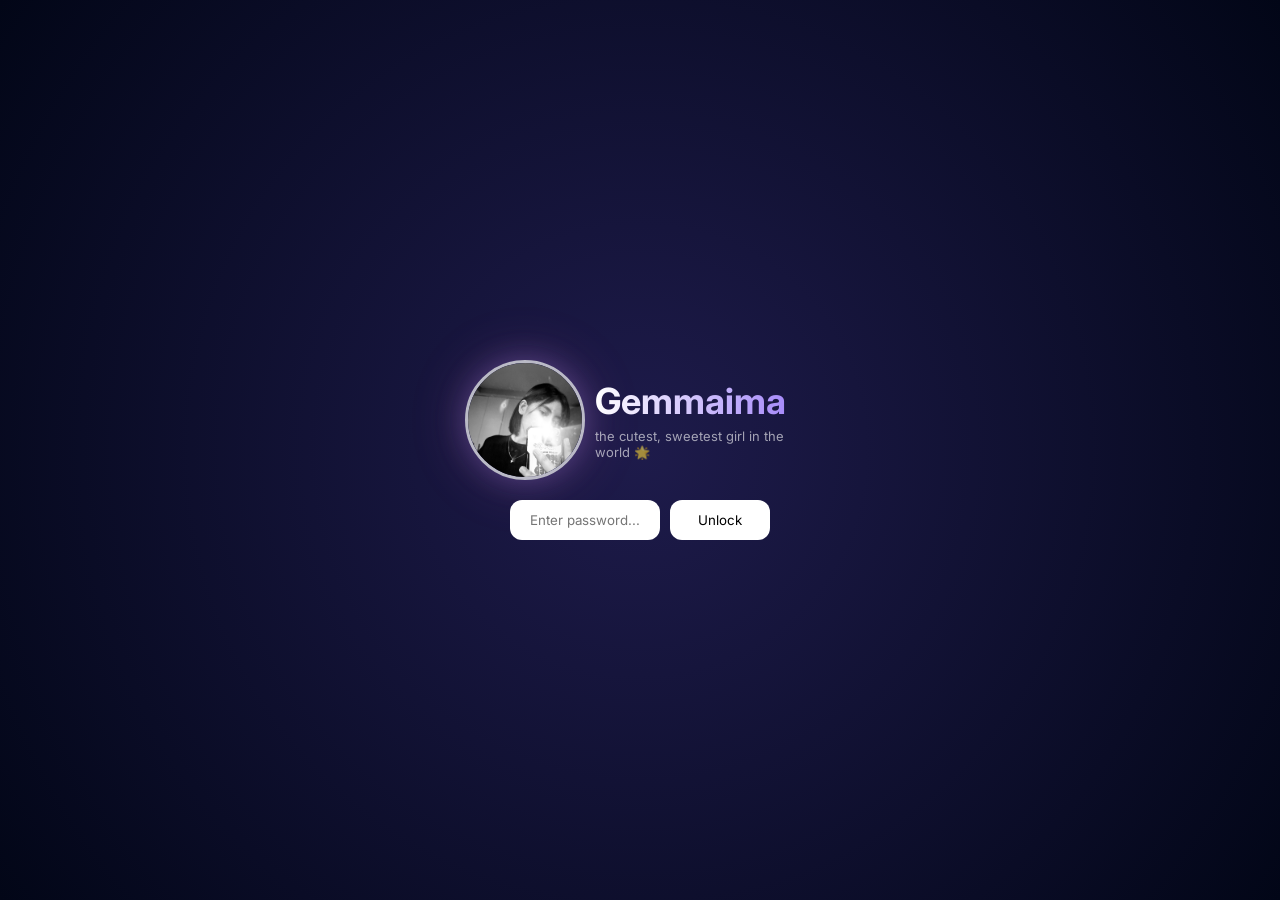
==== index.html @ 6dae92a2 "g" ====
<!DOCTYPE html>
<html lang="en">
  <head>
    <meta charset="UTF-8">
    <meta name="viewport" content="width=device-width, initial-scale=1.0">
    <title>GEIA's Special Website</title>
    <link href="https://fonts.googleapis.com/css2?family=Dancing+Script&amp;family=Inter:wght@300;400;600&amp;display=swap" rel="stylesheet">
    <link rel="stylesheet" href="index.css">
    <script src="index.js" defer></script>
  </head>
  <body>
    <div class="login-screen" id="loginScreen">
  <div class="login-box">
    <div class="login-header">
    <img src="./assets/img/28286ea2-fd14-4142-8b27-110983ef8c75.jpg" class="login-profile">
    <div class="login-profile-text">
    <h2 class="login-name">Gemmaima</h2>
    <p class="login-text">the cutest, sweetest girl in the world 🌟</p>
    </div>
    </div>
    <div class="input-container">
    <input type="password" id="passwordInput" placeholder="Enter password..." class="login-input">
    <button onclick="checkPassword()" class="login-btn">Unlock</button>
    </div>
  </div>
</div>
    <div class="home-container" id="mainContent">
      <h1 class="home-title">Welcome, my bruv!</h1>
      <p class="home-subtitle">what do you want to explore?</p>
      <div class="home-buttons">
        <a href="letter.html" class="home-btn">💌 Open Letter</a>
        <a href="gallery.html" class="home-btn">✨ Art gallery</a>
        <a href="aboutus.html" class="home-btn">👫 About us</a>
      </div>
    </div>
  </body>
</html>
---- index.css ----
* {
  margin: 0;
  padding: 0;
  box-sizing: border-box;
}

:root {
  --bg-main: #020617;        
  --bg-secondary: #1e1b4b;   

  --card-bg: rgba(255, 255, 255, 0.05);
  --glass: rgba(255, 255, 255, 0.06);

  --text-main: #ffffff;
  --text-soft: rgba(255,255,255,0.7);

  --accent-pink: #f472b6;
  --accent-purple: #a78bfa;
}

.home-container {
  font-family: 'Inter', sans-serif;
  line-height: 1.5;
  color: white;
  min-height: 100vh;
  overflow-x: hidden;
  display: flex;
  flex-direction: column;
  justify-content: center;
  align-items: center;
  text-align: center;
  background: radial-gradient(circle at 20% 20%, var(--bg-secondary), var(--bg-main));
  overflow: hidden;
}

.home-profile-container {
  display: flex;
  align-items: center;
  gap: 20px;
  padding: 20px;
  max-width: 700px;
  margin: auto;
}

.home-profile-title {
  font-size: 11px;
  opacity: 0.7;
}

.home-title {
  font-size: clamp(40px, 8vw, 80px);
  font-weight: 800;

  background: linear-gradient(90deg, #cfcfcf, #069de2);
  -webkit-background-clip: text;
  -webkit-text-fill-color: transparent;

  margin-bottom: 10px;
}

.home-subtitle {
  font-size: 14px;
  opacity: 0.6;
  margin-bottom: 40px;
}

.home-buttons {
  display: flex;
  flex-direction: column;
  gap: 14px;
}

.home-btn {
  text-decoration: none;
  padding: 14px 20px;
  border-radius: 14px;
  background: rgb(255, 255, 255);
  backdrop-filter: blur(12px);
  color: rgb(0, 0, 0);
  font-weight: 500;
  letter-spacing: 0.3px;
  transition: all 0.25s ease;
  box-shadow:
    0 0 10px rgba(255, 255, 255, 0.05),
    inset 0 0 10px rgba(255, 255, 255, 0.03);
}

.home-btn:hover {
  color: white;
  transform: translateY(-2px);
  background: rgb(0, 136, 255);
  box-shadow:
    0 0 25px rgba(255, 255, 255, 0.792),
    0 0 50px rgba(64, 0, 255, 0.15);
}

.login-screen {
  position: fixed;
  inset: 0;
  display: flex;
  justify-content: center;
  align-items: center;
  padding: 20px;
  background: radial-gradient(circle at center, var(--bg-secondary), var(--bg-main));
}

.login-screen {
  position: fixed;
  inset: 0;
  display: flex;
  justify-content: center;
  align-items: center;
  padding: 20px;
  background: radial-gradient(circle at center, var(--bg-secondary), var(--bg-main));
}

.login-profile {
  width: 120px;
  height: 120px;
  object-fit: cover;
  border-radius: 60px; 
  border: 3px solid rgba(255,255,255,0.7);
  box-shadow:
    0 0 30px rgba(167,139,250,0.3),
    0 0 60px rgba(244,114,182,0.2);
}

.login-header {
  display: flex;
  flex-direction: row;
  gap: 10px;
  margin-bottom: 20px;
}

.login-profile-text {
  font-family: 'Inter', sans-serif;
  display: flex;
  flex-direction: column;
  justify-content: center;
  align-items: flex-start;
  gap: 5px;
}

.login-name {
  font-size: clamp(24px, 4vw, 36px);
  font-weight: 700;
  color: white;
  margin: 0;
  background: linear-gradient(90deg, #fff, #a78bfa);
  -webkit-background-clip: text;
  -webkit-text-fill-color: transparent;
  line-height: 1.2;
  word-break: break-word;
}

.login-text {
  color: #ffffff;
  font-size: 13px;
  opacity: 0.6;
  max-width: 220px;
}

@media (max-width: 768px) {

  .login-header {
    flex-direction: column;
    align-items: center;
    text-align: center;
  }

  .login-profile-text {
    align-items: center;
  }

  .login-name {
    font-size: clamp(22px, 6vw, 28px);
  }

  .login-profile {
    width: 100px;
    height: 140px;
  }

  .input-container {
  display: flex;
  flex-direction: column;
  justify-content: center;
  gap: 10px;
  }

  .login-input,
  .login-btn {
    width: 100%;
    max-width: 260px;
  }

}

.input-container {
  display: flex;
  flex-direction: row;
  justify-content: center;
  gap: 10px;
}

.login-input {
  font-family: 'Inter', sans-serif;
  width: 150px;
  padding: 12px;
  border-radius: 12px;
  border: none;
  outline: none;
  text-align: center;
}

.login-btn {
  font-family: 'Inter', sans-serif;
  width: 100px;
  padding: 10px;

  border-radius: 12px;
  border: none;

  background: white;
  cursor: pointer;

  transition: 0.2s;
}

.login-btn:hover {
  background: var(--accent-purple);
  color: white;
}

/* 🔥 HIDE MAIN INITIALLY */
#mainContent {
  opacity: 0;
  pointer-events: none;
  transition: opacity 0.8s ease;
}

/* SHOW MAIN */
#mainContent.show {
  opacity: 1;
  pointer-events: auto;
}
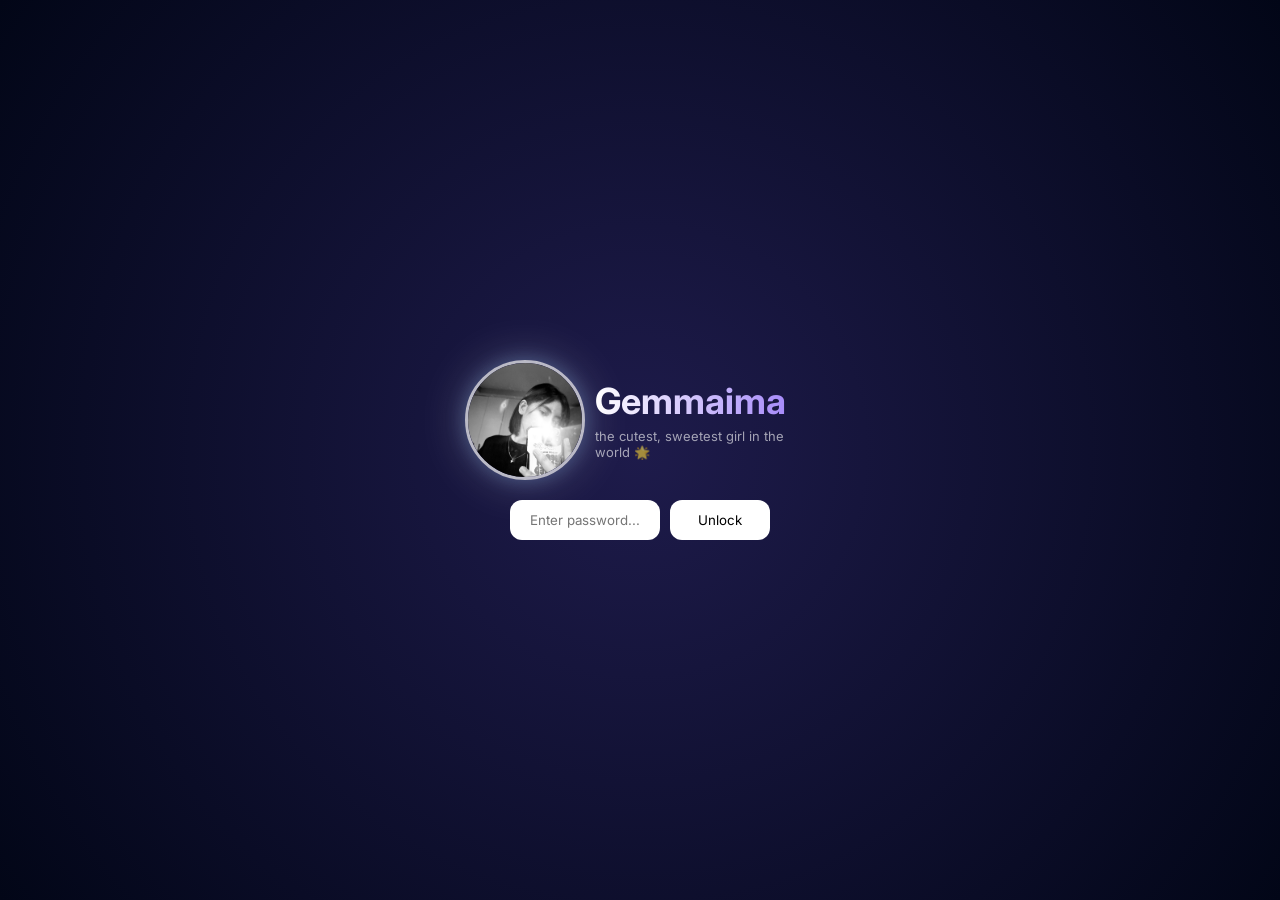
==== commit 6f606e68: "yes" ====
--- a/index.html
+++ b/index.html
@@ -3,7 +3,7 @@
   <head>
     <meta charset="UTF-8">
     <meta name="viewport" content="width=device-width, initial-scale=1.0">
-    <title>GEIA's Special Website</title>
+    <title>A Special Website</title>
     <link href="https://fonts.googleapis.com/css2?family=Dancing+Script&amp;family=Inter:wght@300;400;600&amp;display=swap" rel="stylesheet">
     <link rel="stylesheet" href="index.css">
     <script src="index.js" defer></script>
--- a/index.css
+++ b/index.css
@@ -121,8 +121,8 @@
   border-radius: 60px; 
   border: 3px solid rgba(255,255,255,0.7);
   box-shadow:
-    0 0 30px rgba(167,139,250,0.3),
-    0 0 60px rgba(244,114,182,0.2);
+    0 0 20px rgba(139, 191, 250, 0.3),
+    0 0 50px rgba(254, 254, 254, 0.229);
 }
 
 .login-header {
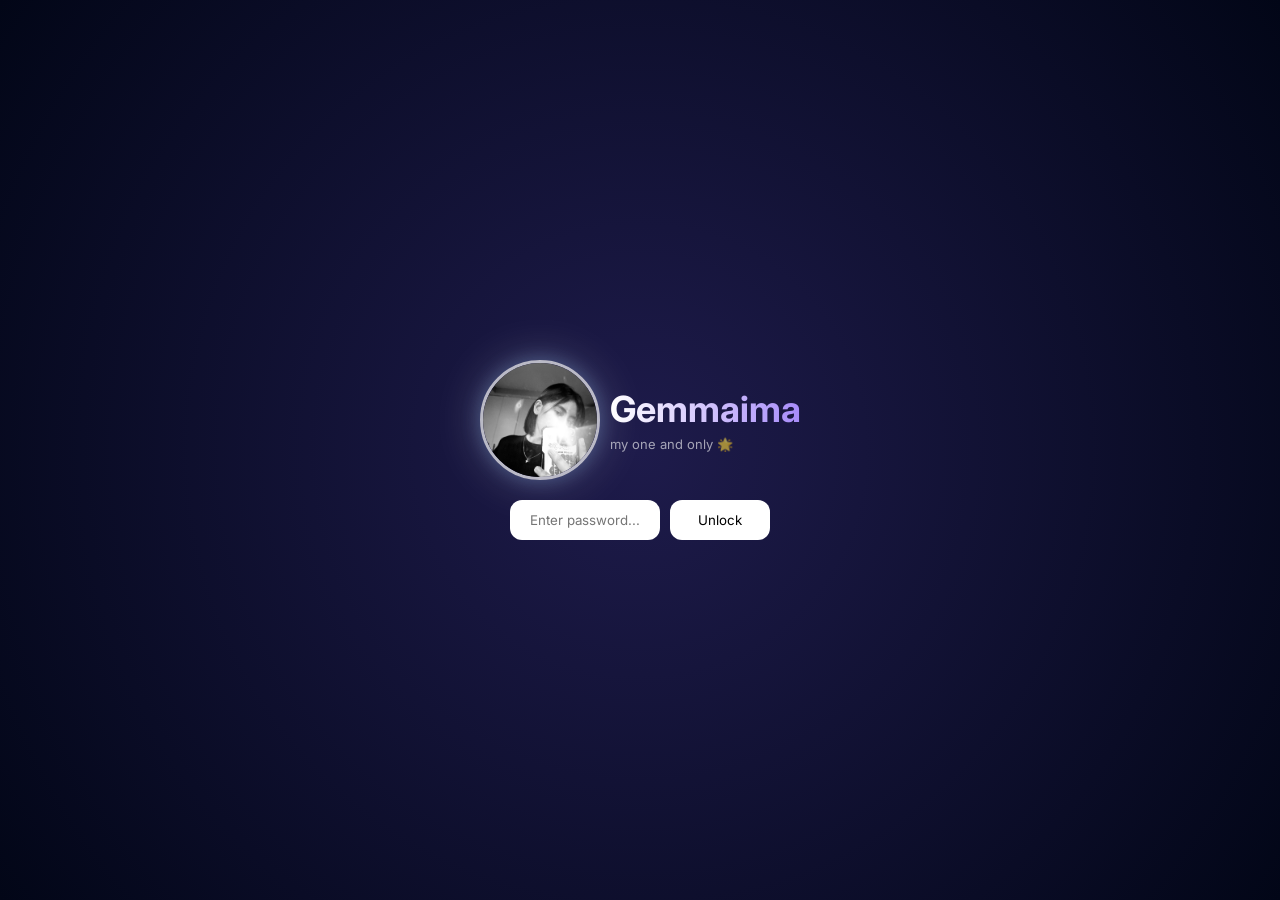
==== commit 87e2cb02: "Update index.html" ====
--- a/index.html
+++ b/index.html
@@ -15,7 +15,7 @@
     <img src="./assets/img/28286ea2-fd14-4142-8b27-110983ef8c75.jpg" class="login-profile">
     <div class="login-profile-text">
     <h2 class="login-name">Gemmaima</h2>
-    <p class="login-text">the cutest, sweetest girl in the world 🌟</p>
+    <p class="login-text">my one and only 🌟</p>
     </div>
     </div>
     <div class="input-container">
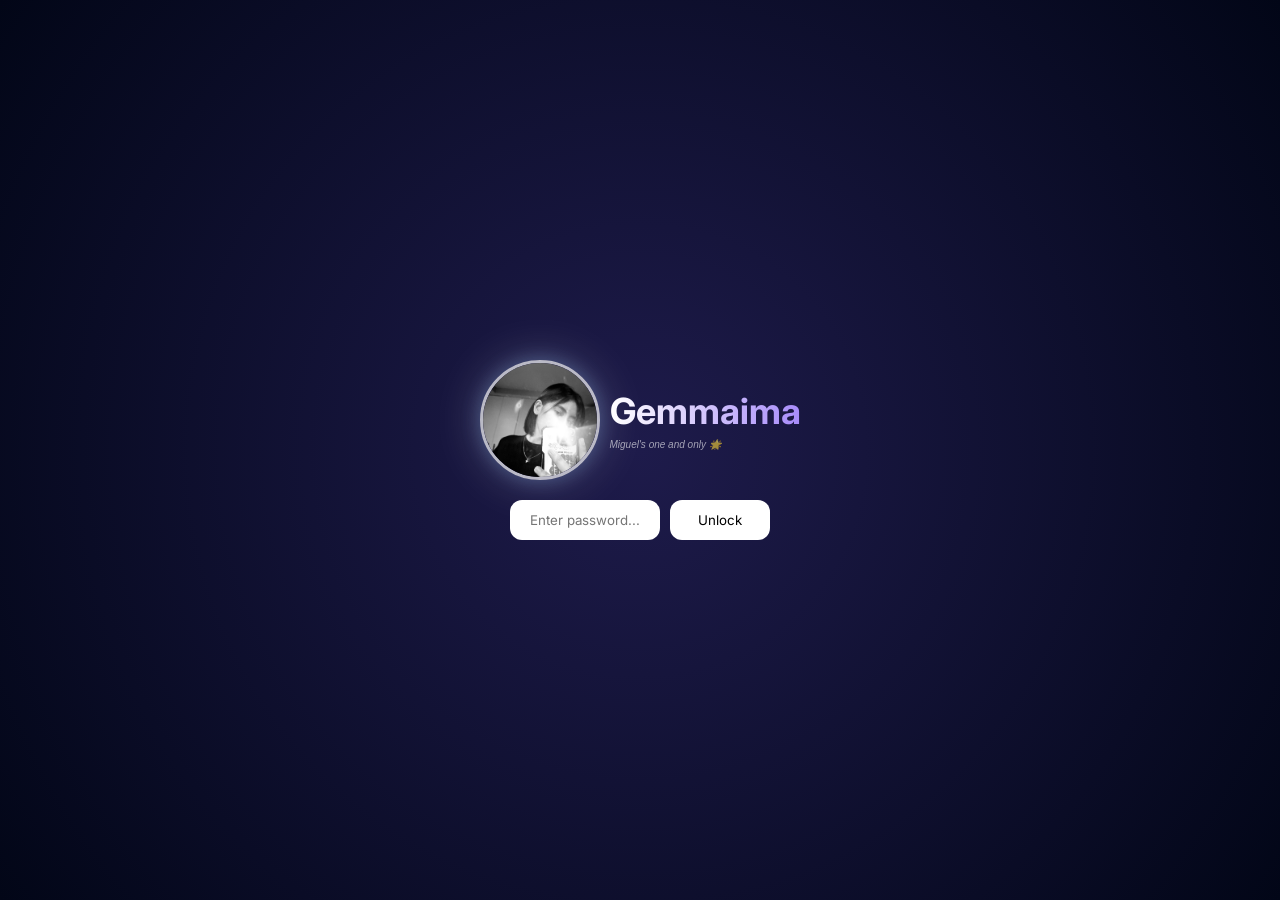
==== commit 57e952b0: "yes" ====
--- a/index.html
+++ b/index.html
@@ -15,7 +15,7 @@
     <img src="./assets/img/28286ea2-fd14-4142-8b27-110983ef8c75.jpg" class="login-profile">
     <div class="login-profile-text">
     <h2 class="login-name">Gemmaima</h2>
-    <p class="login-text">my one and only 🌟</p>
+    <p class="login-text"><i>Miguel's one and only 🌟</i></p>
     </div>
     </div>
     <div class="input-container">
--- a/index.css
+++ b/index.css
@@ -155,7 +155,7 @@
 
 .login-text {
   color: #ffffff;
-  font-size: 13px;
+  font-size: 10px;
   opacity: 0.6;
   max-width: 220px;
 }
@@ -232,14 +232,12 @@
   color: white;
 }
 
-/* 🔥 HIDE MAIN INITIALLY */
 #mainContent {
   opacity: 0;
   pointer-events: none;
   transition: opacity 0.8s ease;
 }
 
-/* SHOW MAIN */
 #mainContent.show {
   opacity: 1;
   pointer-events: auto;
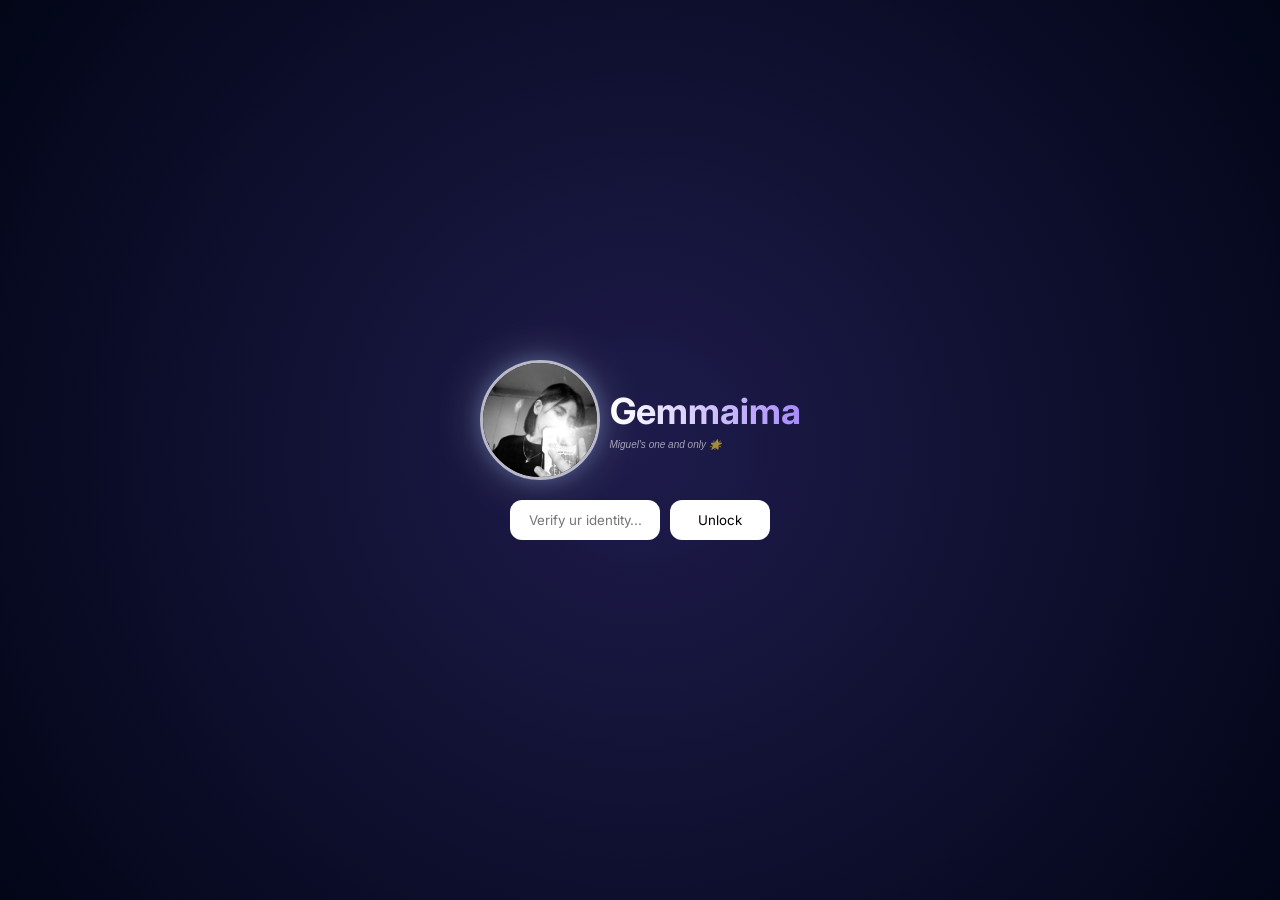
==== commit f17c068b: "l" ====
--- a/index.html
+++ b/index.html
@@ -5,6 +5,7 @@
     <meta name="viewport" content="width=device-width, initial-scale=1.0">
     <title>A Special Website</title>
     <link href="https://fonts.googleapis.com/css2?family=Dancing+Script&amp;family=Inter:wght@300;400;600&amp;display=swap" rel="stylesheet">
+    <link rel="icon" href="./assets/img/icon.jpg">
     <link rel="stylesheet" href="index.css">
     <script src="index.js" defer></script>
   </head>
@@ -19,7 +20,7 @@
     </div>
     </div>
     <div class="input-container">
-    <input type="password" id="passwordInput" placeholder="Enter password..." class="login-input">
+    <input type="password" id="passwordInput" placeholder="Verify ur identity..." class="login-input">
     <button onclick="checkPassword()" class="login-btn">Unlock</button>
     </div>
   </div>
